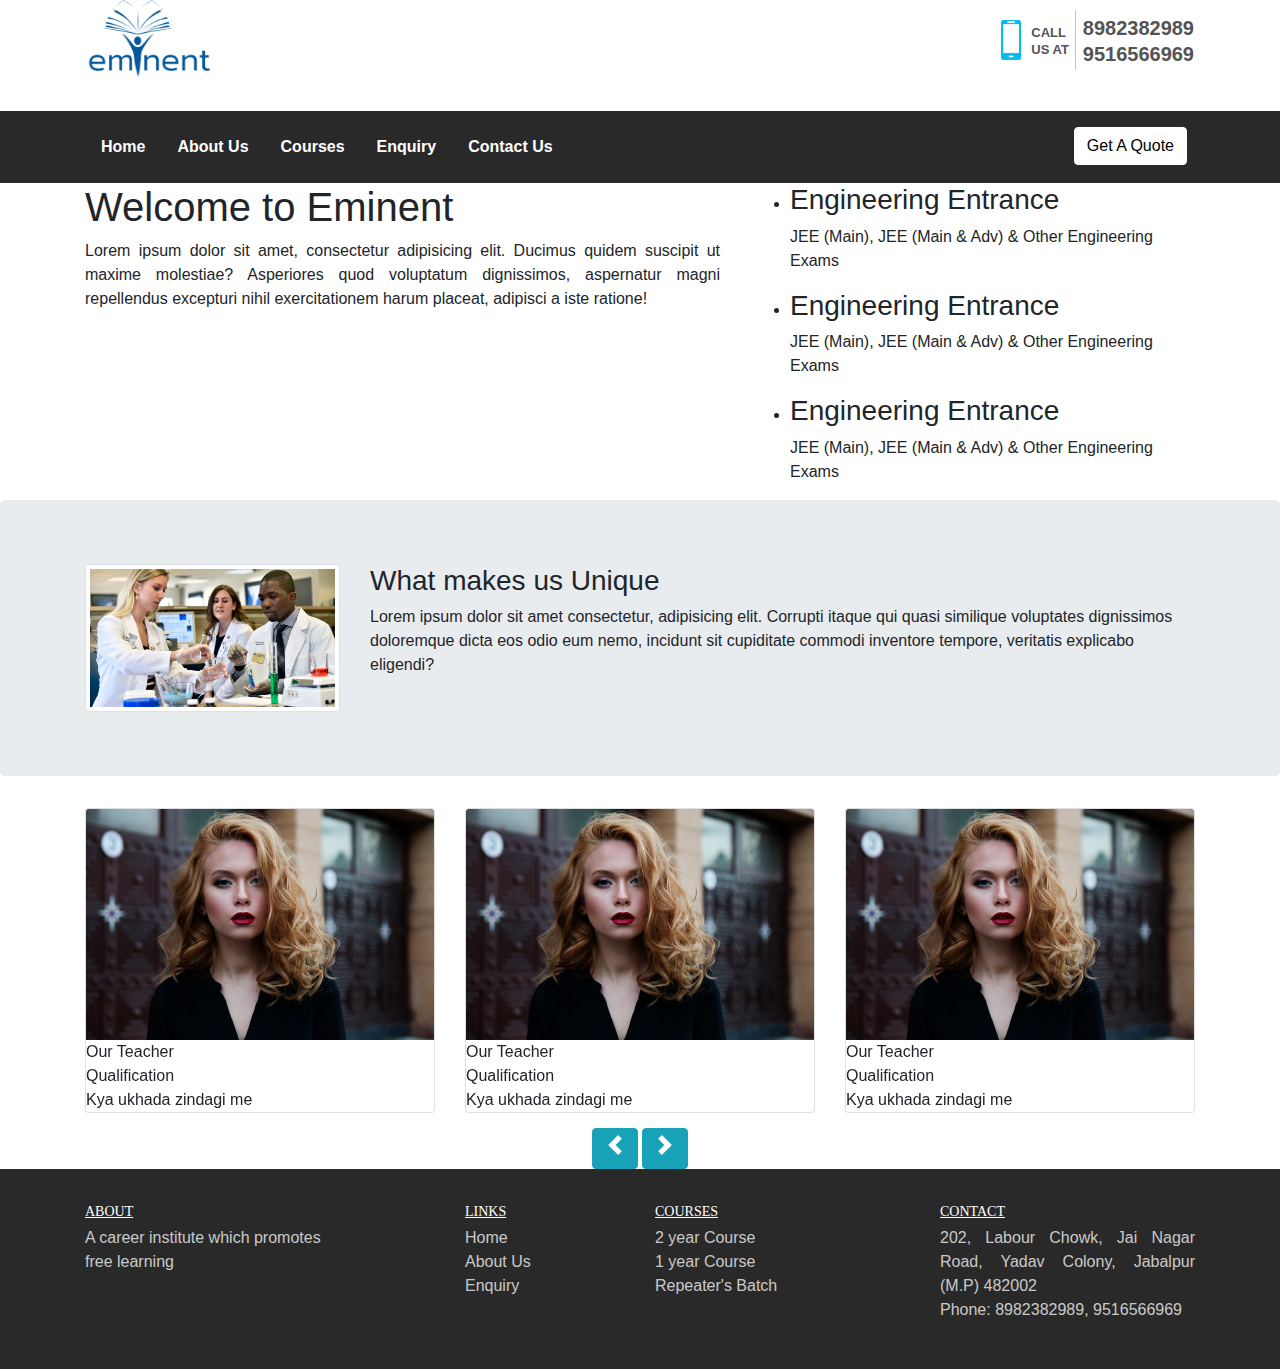
==== About.html @ 5b2f8070 "Added About Us page" ====
<!DOCTYPE html>
<html lang="en">
<head>
    <meta charset="UTF-8">
    <meta name="viewport" content="width=device-width, initial-scale=1.0">
    <meta http-equiv="X-UA-Compatible" content="ie=edge">
    <link rel="stylesheet" href=".\src\css\bootstrap.min.css">
    <link rel="stylesheet" href=".\src\css\app.css">
    <title>About Us - Eminent</title>
    <script type="text/javascript" src=".\src\scripts\jquery.min.js"></script>
    <script type="text/javascript" src=".\src\scripts\bootstrap.min.js"></script>
    <script type="text/javascript" src=".\src\scripts\bootstrap.bundle.min.js"></script>
</head>
<body>
        <!-- Brand Header -->
        <div class="d-flex flex-column">
                <div class="container">
                    <a href="#">
                        <img src="src/images/logo.png" width="130px" height="80px" alt="medical city">
                    </a>
                    <div class="call-us">
                        <ul>
                            <li>
                                <i class="ion-phone">
                                    <img src="src/images/phone-icon.png" />
                                </i>
                                <div class="call-box">
                                    <span class="span-block"> CALL
                                    </span>
                                    <span class="span-block">US AT</span>
                                </div>
                            </li>
                            <li>
                                <div class="vertical-line"></div>
                            </li>
                            <li>
                                <div class="call-number">
                                    <a href="tel:8982382989" class="number-block">8982382989</a>
                                    <a href="tel:9516566969" class="number-block">9516566969</a>
                                </div>
                            </li>
                        </ul>
                    </div>
                </div>
        </div>

        <nav class="navbar navbar-expand-md navbar-custom navbar-dark bg-dark">
                <!-- <div class="container"> -->
                <div class="collapse navbar-collapse" id="navbar">
                    <div class="container">
                        <ul class="navbar-nav">
                            <li class="nav-item p-2">
                                <a data-target="header" class="nav-link" href="#">Home
                                    <span class="sr-only">(current)</span>
                                </a>
                            </li>
                            <li class="nav-item p-2">
                                <a data-target="WhyEminent" class="nav-link" href="#">About Us</a>
                            </li>
                            <li class="nav-item dropdown dropdown-nav-custom p-2">
                                <a class="nav-link dropdown-toggle dropdown-nav-custom" href="#" id="navbarDropdown" role="button" data-toggle="dropdown"
                                    aria-haspopup="true" aria-expanded="false">
                                    Courses
                                </a>
                                <div id="dropdown" class="dropdown-menu dropdown-nav-custom" aria-labelledby="navbarDropdown">
                                    <a data-target="Courses" class="dropdown-item dropdown-nav-custom" href="#">IIT/JEE</a>
                                    <a data-target="Courses" class="dropdown-item dropdown-nav-custom" href="#">NEET</a>
                            </li>
                            <li class="nav-item p-2">
                                <a data-target="Footer" class="nav-link" href="#">Enquiry</a>
                            </li>
                            <li class="nav-item p-2">
                                <a data-target="Footer" class="nav-link" href="#">Contact Us</a>
                            </li>
                            <li class="nav-item ml-auto p-2">
                                <button class="btn btn-get-quote" type="button" data-toggle="modal" data-target="#exampleModalCenter">Get A Quote</button>
                            </li>
                        </ul>
                        </div>
                    </div>
                    <button class="navbar-toggler" data-toggle="collapse" data-target="#navbar">
                        <span class="navbar-toggler-icon"></span>
                    </button>
                    <!-- </div> -->
            </nav>  
  

       <div class="container">
           <div class="row">
              <div class="col-md-7">
                  <h1>Welcome to Eminent</h1>
                  <p class="text-justify">Lorem ipsum dolor sit amet, consectetur adipisicing elit. Ducimus quidem suscipit ut maxime molestiae? Asperiores quod voluptatum dignissimos, aspernatur magni repellendus excepturi nihil exercitationem harum placeat, adipisci a iste ratione!</p>
              </div>
              <div class="col-md-5">
                  <ul>
                    <li>
                        <h3>Engineering Entrance</h3>
                        <p>JEE (Main), JEE (Main & Adv) & Other Engineering Exams</p>
                    </li>
                    <li>
                        <h3>Engineering Entrance</h3>
                        <p>JEE (Main), JEE (Main & Adv) & Other Engineering Exams</p>
                    </li>
                    <li>
                        <h3>Engineering Entrance</h3>
                        <p>JEE (Main), JEE (Main & Adv) & Other Engineering Exams</p>
                    </li>    
                  </ul>
              </div>
           </div>
       </div>    
       
     <div class="jumbotron">
       <div class="container">
        <div class="row">
           <div class="col-md-3">
              <img class="img-thumbnail img-fluid" src="./src/images/Carousel/1.jpg">     
           </div>
           <div class="col-md-9">
              <h3>What makes us Unique</h3>
              <p>Lorem ipsum dolor sit amet consectetur, adipisicing elit. Corrupti itaque qui quasi similique voluptates dignissimos doloremque dicta eos odio eum nemo, incidunt sit cupiditate commodi inventore tempore, veritatis explicabo eligendi?</p>  
           </div>
        </div>
       </div> 
     </div>


     <div class="container">
         <div class="row">
             <div class="col-md-12">
                 <div id="faculty" class="carousel slide" data-ride="carousel">
                    <div class="carousel-inner">
                       <div class="carousel-item active">
                            <div class="card-deck">
                                    <div class="card">
                                       <img class="card-img-top img-fluid" src="./src/images/person.jpeg" alt="Person">
                                       <p class="card-text">Our Teacher <br> Qualification <br> Kya ukhada zindagi me</p>
                                    </div>
                                    <div class="card">
                                         <img class="card-img-top img-fluid" src="./src/images/person.jpeg" alt="Person">
                                         <p class="card-text">Our Teacher <br> Qualification <br> Kya ukhada zindagi me</p>
                                    </div>
                                    <div class="card">
                                         <img class="card-img-top img-fluid" src="./src/images/person.jpeg" alt="Person">
                                         <p class="card-text">Our Teacher <br> Qualification <br> Kya ukhada zindagi me</p>
                                    </div>
                            </div>
                       </div> 
                       <div class="carousel-item">
                            <div class="card-deck">
                                    <div class="card">
                                       <img class="card-img-top rounded-circle img-fluid" src="./src/images/person.jpeg" alt="Person">
                                       <p class="card-text">Our Teacher <br> Qualification <br> Kya ukhada zindagi me</p>
                                    </div>
                                    <div class="card">
                                         <img class="card-img-top rounded-circle img-fluid" src="./src/images/person.jpeg" alt="Person">
                                         <p class="card-text">Our Teacher <br> Qualification <br> Kya ukhada zindagi me</p>
                                    </div>
                                    <div class="card">
                                         <img class="card-img-top rounded-circle img-fluid" src="./src/images/person.jpeg" alt="Person">
                                         <p class="card-text">Our Teacher <br> Qualification <br> Kya ukhada zindagi me</p>
                                    </div>
                            </div>
                       </div> 
                    </div>
                 </div>
             </div>
         </div>
         <div class="container">
                <div class="nav-button">
                    <a type="button" class="btn btn-info" href="#faculty" aria-label="Left Align" role="button" data-slide="prev">
                        <span class="carousel-control-prev-icon" aria-hidden="true"></span>
                        <span class="sr-only">Previous</span>
                    </a>
                    <a type="button" class="btn btn-info" href="#faculty" aria-label="Left Align" role="button" data-slide="next">
                        <span class="carousel-control-next-icon" aria-hidden="true"></span>
                        <span class="sr-only">Next</span>
                    </a>
                </div>
            </div>
     </div>



      <!-- Footer -->
    <footer class="mainFooter" id="Footer">
            <div class="container">
                <div class="row">
                    <div class="col-md-3">
                        <h5 class="widget_title"> About </h5>
                        <p>A career institute which promotes free learning</p>
                    </div>
                    <div class="col-md-2 offset-sm-1">
                        <h5 class="widget_title">Links</h5>
                        <ul class="footer-ul">
                            <li>
                                <a href="#">Home</a>
                            </li>
                            <li>
                                <a href="#">About Us</a>
                            </li>
                            <li>
                                <a href="#">Enquiry</a>
                            </li>
                        </ul>
                    </div>
                    <div class="col-md-3">
                        <h5 class="widget_title"> Courses </h5>
                        <ul class="footer-ul">
                            <li>
                                <a href="#">2 year Course</a>
                            </li>
                            <li>
                                <a href="#">1 year Course</a>
                            </li>
                            <li>
                                <a href="#">Repeater's Batch</a>
                            </li>
                        </ul>
                    </div>
                    <div class="col-md-3">
                        <h5 class="widget_title"> Contact </h5>
                        <p class="text-justify">
                            202, Labour Chowk, Jai Nagar Road, Yadav Colony, Jabalpur (M.P) 482002
                            <br> Phone: 8982382989, 9516566969 </p>
                    </div>
            </div>
        </footer>
        <!-- End  Footer -->
    
</body>
</html>
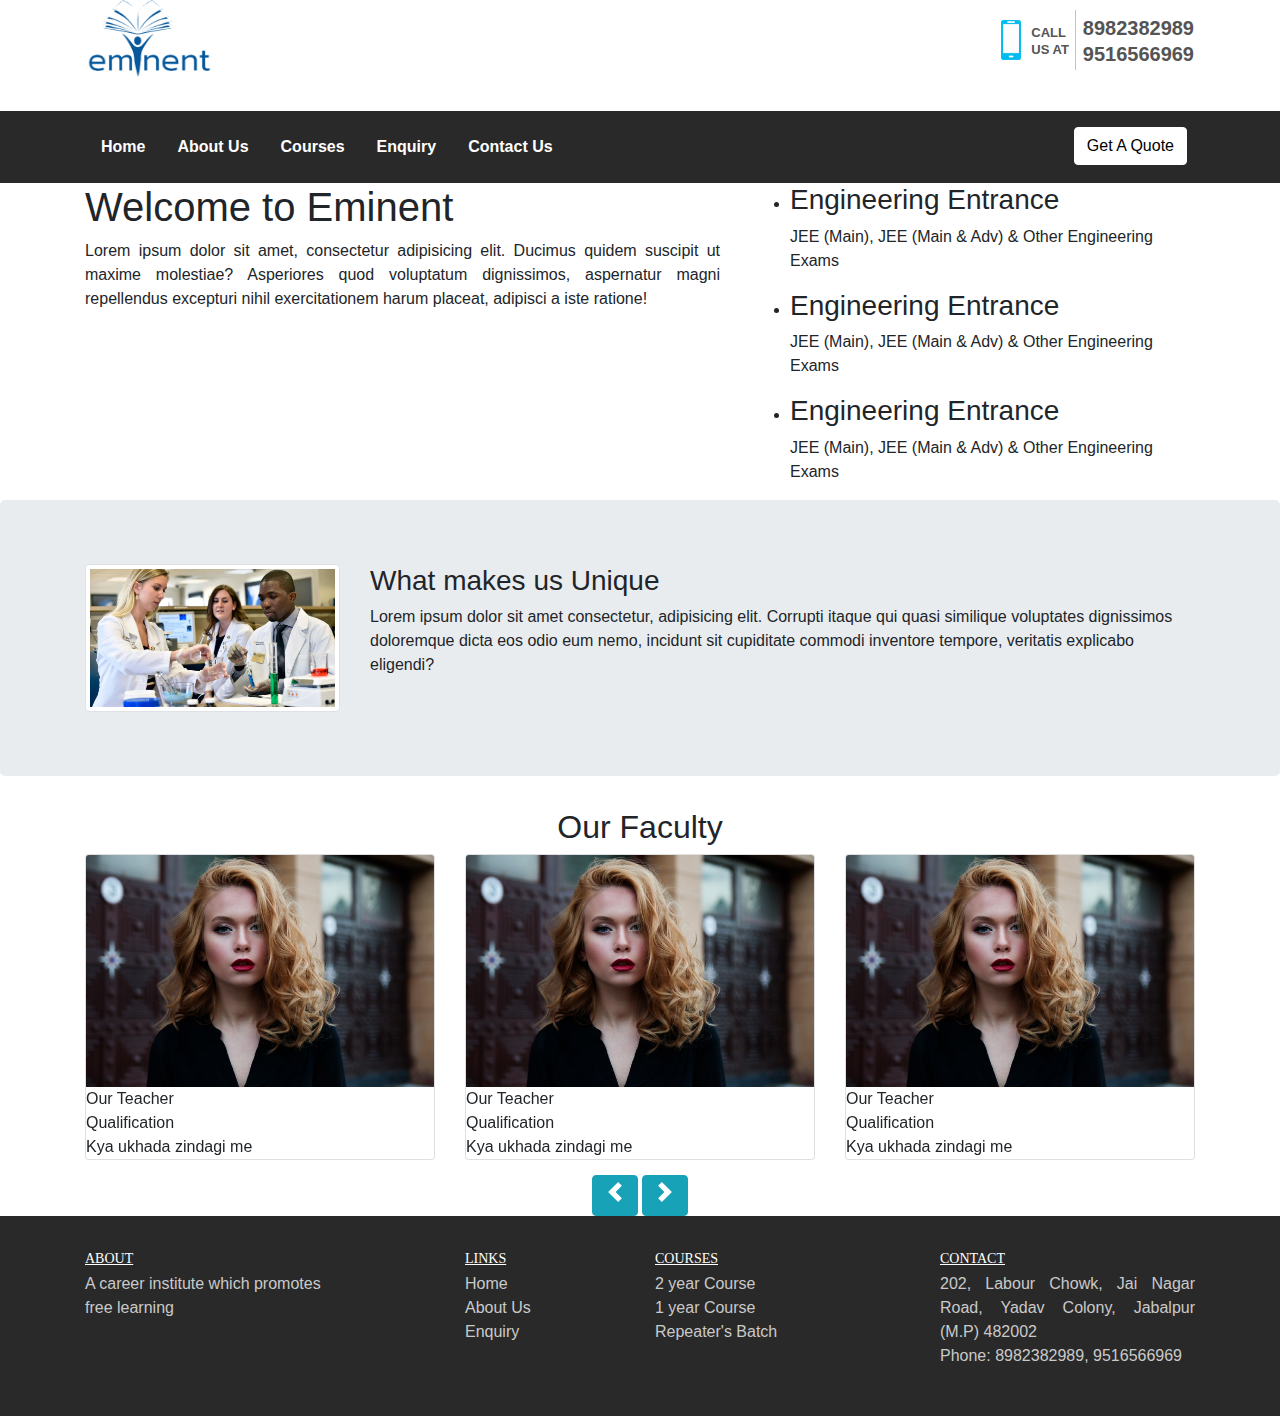
==== commit f0cfee47: "Modification to Faculty section" ====
--- a/About.html
+++ b/About.html
@@ -126,6 +126,7 @@
 
 
      <div class="container">
+         <h2 class="text-center">Our Faculty</h2>
          <div class="row">
              <div class="col-md-12">
                  <div id="faculty" class="carousel slide" data-ride="carousel">
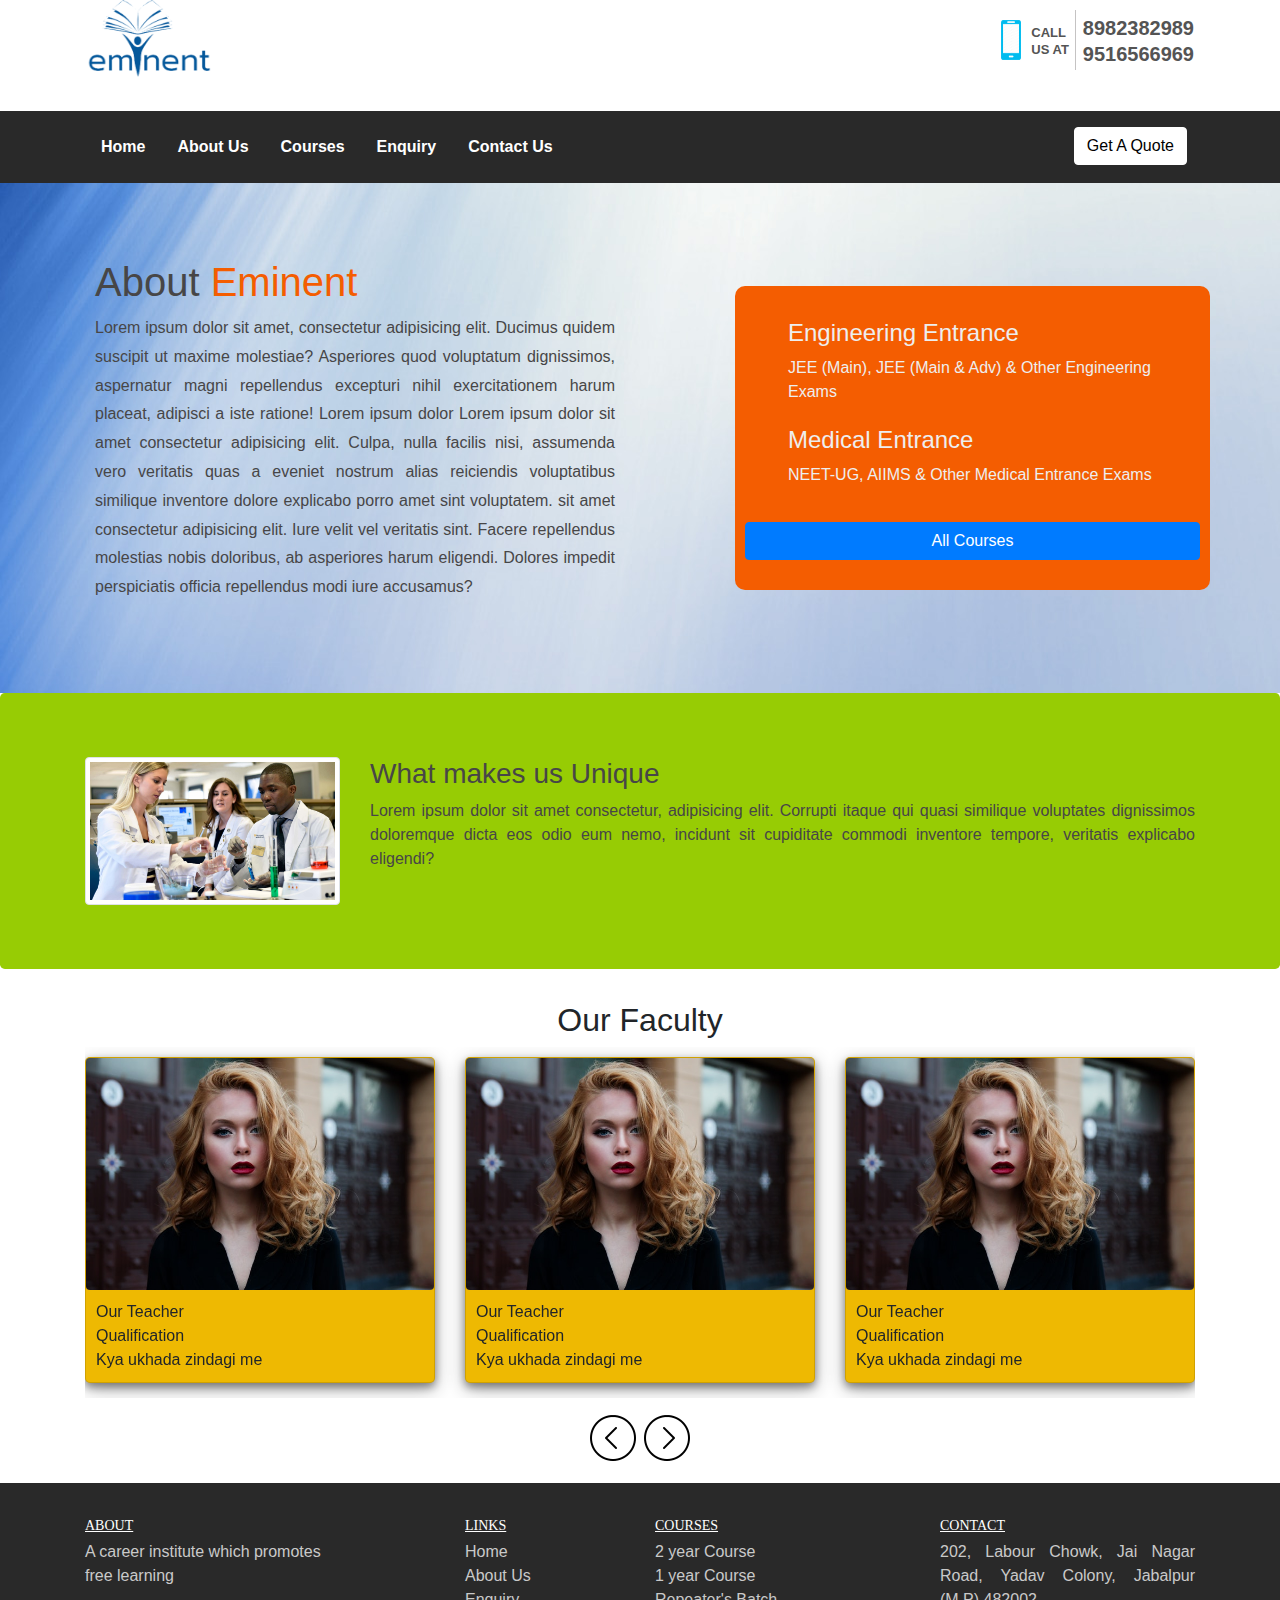
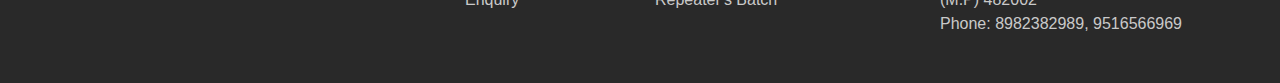
==== commit 93393e2b: "Modified about us page and added css file for the same." ====
--- a/About.html
+++ b/About.html
@@ -6,6 +6,7 @@
     <meta http-equiv="X-UA-Compatible" content="ie=edge">
     <link rel="stylesheet" href=".\src\css\bootstrap.min.css">
     <link rel="stylesheet" href=".\src\css\app.css">
+    <link rel="stylesheet" href=".\src\css\about.css">
     <title>About Us - Eminent</title>
     <script type="text/javascript" src=".\src\scripts\jquery.min.js"></script>
     <script type="text/javascript" src=".\src\scripts\bootstrap.min.js"></script>
@@ -50,7 +51,7 @@
                     <div class="container">
                         <ul class="navbar-nav">
                             <li class="nav-item p-2">
-                                <a data-target="header" class="nav-link" href="#">Home
+                                <a data-target="header" class="nav-link" href="./index.html">Home
                                     <span class="sr-only">(current)</span>
                                 </a>
                             </li>
@@ -84,33 +85,36 @@
                     <!-- </div> -->
             </nav>  
   
-
+     <div class="aboutshowcase">
        <div class="container">
            <div class="row">
-              <div class="col-md-7">
-                  <h1>Welcome to Eminent</h1>
-                  <p class="text-justify">Lorem ipsum dolor sit amet, consectetur adipisicing elit. Ducimus quidem suscipit ut maxime molestiae? Asperiores quod voluptatum dignissimos, aspernatur magni repellendus excepturi nihil exercitationem harum placeat, adipisci a iste ratione!</p>
+              <div class="abouttext col-md-6">
+                  <h1>About <span class="emi">Eminent</span></h1>
+                  <p class="text-justify">Lorem ipsum dolor sit amet, consectetur adipisicing elit. Ducimus quidem suscipit ut maxime molestiae? Asperiores quod voluptatum dignissimos, 
+                      aspernatur magni repellendus excepturi nihil exercitationem harum placeat, adipisci a iste ratione! Lorem ipsum dolor 
+                       Lorem ipsum dolor sit amet consectetur adipisicing elit. Culpa, nulla facilis nisi, assumenda vero veritatis quas a eveniet nostrum alias reiciendis voluptatibus similique inventore dolore explicabo porro amet sint voluptatem. sit amet consectetur adipisicing elit. Iure velit vel veritatis sint. Facere repellendus molestias nobis doloribus, ab asperiores harum eligendi. Dolores impedit perspiciatis officia repellendus modi iure accusamus?</p>
               </div>
-              <div class="col-md-5">
+              <div class="col-md-1">
+              </div>
+              <div class="aboutcourses col-md-5">
                   <ul>
                     <li>
-                        <h3>Engineering Entrance</h3>
+                        <h4>Engineering Entrance</h4>
                         <p>JEE (Main), JEE (Main & Adv) & Other Engineering Exams</p>
                     </li>
                     <li>
-                        <h3>Engineering Entrance</h3>
-                        <p>JEE (Main), JEE (Main & Adv) & Other Engineering Exams</p>
-                    </li>
-                    <li>
-                        <h3>Engineering Entrance</h3>
-                        <p>JEE (Main), JEE (Main & Adv) & Other Engineering Exams</p>
+                        <h4>Medical Entrance</h4>
+                        <p>NEET-UG, AIIMS & Other Medical Entrance Exams</p>
                     </li>    
                   </ul>
+                   <a href="#" class="btn btn-primary btn-block" role="button">All Courses</a>
               </div>
            </div>
        </div>    
-       
-     <div class="jumbotron">
+    </div>
+    
+    
+     <div class="unique jumbotron">
        <div class="container">
         <div class="row">
            <div class="col-md-3">
@@ -118,71 +122,73 @@
            </div>
            <div class="col-md-9">
               <h3>What makes us Unique</h3>
-              <p>Lorem ipsum dolor sit amet consectetur, adipisicing elit. Corrupti itaque qui quasi similique voluptates dignissimos doloremque dicta eos odio eum nemo, incidunt sit cupiditate commodi inventore tempore, veritatis explicabo eligendi?</p>  
+              <p class="text-justify">Lorem ipsum dolor sit amet consectetur, adipisicing elit. Corrupti itaque qui quasi similique voluptates dignissimos doloremque dicta eos odio eum nemo, incidunt sit cupiditate commodi inventore tempore, veritatis explicabo eligendi?</p>  
            </div>
         </div>
        </div> 
      </div>
 
-
-     <div class="container">
-         <h2 class="text-center">Our Faculty</h2>
-         <div class="row">
-             <div class="col-md-12">
-                 <div id="faculty" class="carousel slide" data-ride="carousel">
-                    <div class="carousel-inner">
-                       <div class="carousel-item active">
-                            <div class="card-deck">
-                                    <div class="card">
-                                       <img class="card-img-top img-fluid" src="./src/images/person.jpeg" alt="Person">
-                                       <p class="card-text">Our Teacher <br> Qualification <br> Kya ukhada zindagi me</p>
-                                    </div>
-                                    <div class="card">
-                                         <img class="card-img-top img-fluid" src="./src/images/person.jpeg" alt="Person">
-                                         <p class="card-text">Our Teacher <br> Qualification <br> Kya ukhada zindagi me</p>
-                                    </div>
-                                    <div class="card">
-                                         <img class="card-img-top img-fluid" src="./src/images/person.jpeg" alt="Person">
-                                         <p class="card-text">Our Teacher <br> Qualification <br> Kya ukhada zindagi me</p>
-                                    </div>
+    <div class="faculty-slide">
+            <div class="container">
+                    <h2 class="text-center">Our Faculty</h2>
+                    <div class="row">
+                        <div class="col-md-12">
+                            <div id="faculty" class="carousel slide" data-ride="carousel">
+                               <div class="carousel-inner">
+                                  <div class="carousel-item active">
+                                       <div class="card-deck">
+                                               <div class="card">
+                                                  <img class="card-img-top rounded img-fluid" src="./src/images/person.jpeg" alt="Person">
+                                                  <p class="card-text">Our Teacher <br> Qualification <br> Kya ukhada zindagi me</p>
+                                               </div>
+                                               <div class="card">
+                                                    <img class="card-img-top rounded img-fluid" src="./src/images/person.jpeg" alt="Person">
+                                                    <p class="card-text">Our Teacher <br> Qualification <br> Kya ukhada zindagi me</p>
+                                               </div>
+                                               <div class="card">
+                                                    <img class="card-img-top rounded img-fluid" src="./src/images/person.jpeg" alt="Person">
+                                                    <p class="card-text">Our Teacher <br> Qualification <br> Kya ukhada zindagi me</p>
+                                               </div>
+                                       </div>
+                                  </div> 
+                                  <div class="carousel-item">
+                                       <div class="card-deck">
+                                               <div class="card">
+                                                  <img class="card-img-top rounded img-fluid" src="./src/images/person.jpeg" alt="Person">
+                                                  <p class="card-text">Our Teacher <br> Qualification <br> Kya ukhada zindagi me</p>
+                                               </div>
+                                               <div class="card">
+                                                    <img class="card-img-top rounded img-fluid" src="./src/images/person.jpeg" alt="Person">
+                                                    <p class="card-text">Our Teacher <br> Qualification <br> Kya ukhada zindagi me</p>
+                                               </div>
+                                               <div class="card">
+                                                    <img class="card-img-top rounded img-fluid" src="./src/images/person.jpeg" alt="Person">
+                                                    <p class="card-text">Our Teacher <br> Qualification <br> Kya ukhada zindagi me</p>
+                                               </div>
+                                       </div>
+                                  </div> 
+                               </div>
+                          
+                               <div class="container">
+                                       <div class="nav-button">
+                                           <a href="#faculty" aria-label="Left Align" role="button" data-slide="prev">
+                                             <span><img src="./src/icons/icon_prev.png" alt="prev"></span>
+                                             <span class="sr-only">Previous</span>
+                                           </a>
+                                           <a href="#faculty" aria-label="Left Align" role="button" data-slide="next">
+                                               <span><img src="./src/icons/icon_next.png" alt="next"></span>
+                                               <span class="sr-only">Next</span>
+                                           </a>
+                                       </div>
+                                   </div>
+                                                      
                             </div>
-                       </div> 
-                       <div class="carousel-item">
-                            <div class="card-deck">
-                                    <div class="card">
-                                       <img class="card-img-top rounded-circle img-fluid" src="./src/images/person.jpeg" alt="Person">
-                                       <p class="card-text">Our Teacher <br> Qualification <br> Kya ukhada zindagi me</p>
-                                    </div>
-                                    <div class="card">
-                                         <img class="card-img-top rounded-circle img-fluid" src="./src/images/person.jpeg" alt="Person">
-                                         <p class="card-text">Our Teacher <br> Qualification <br> Kya ukhada zindagi me</p>
-                                    </div>
-                                    <div class="card">
-                                         <img class="card-img-top rounded-circle img-fluid" src="./src/images/person.jpeg" alt="Person">
-                                         <p class="card-text">Our Teacher <br> Qualification <br> Kya ukhada zindagi me</p>
-                                    </div>
-                            </div>
-                       </div> 
-                    </div>
-                 </div>
-             </div>
-         </div>
-         <div class="container">
-                <div class="nav-button">
-                    <a type="button" class="btn btn-info" href="#faculty" aria-label="Left Align" role="button" data-slide="prev">
-                        <span class="carousel-control-prev-icon" aria-hidden="true"></span>
-                        <span class="sr-only">Previous</span>
-                    </a>
-                    <a type="button" class="btn btn-info" href="#faculty" aria-label="Left Align" role="button" data-slide="next">
-                        <span class="carousel-control-next-icon" aria-hidden="true"></span>
-                        <span class="sr-only">Next</span>
-                    </a>
+                        </div>
+                    </div>
                 </div>
-            </div>
-     </div>
-
-
-
+    </div>
+     
+ 
       <!-- Footer -->
     <footer class="mainFooter" id="Footer">
             <div class="container">
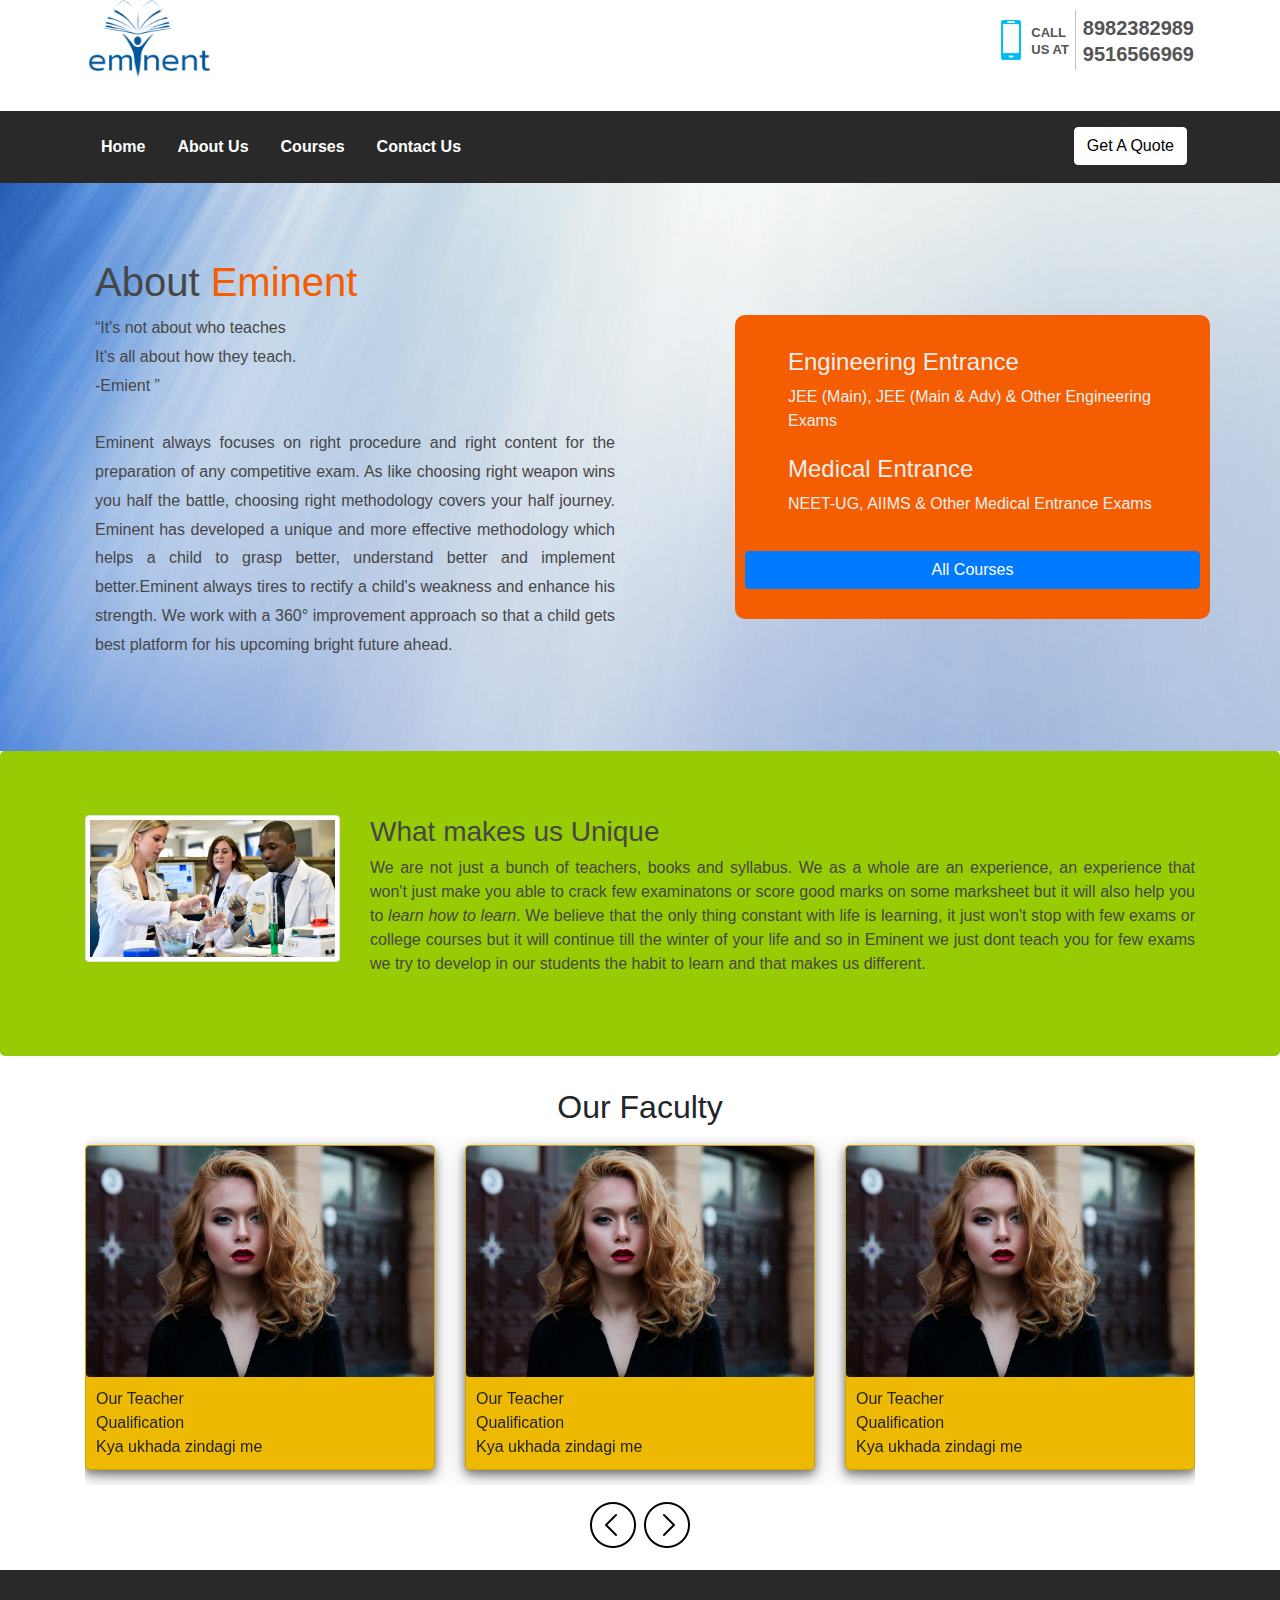
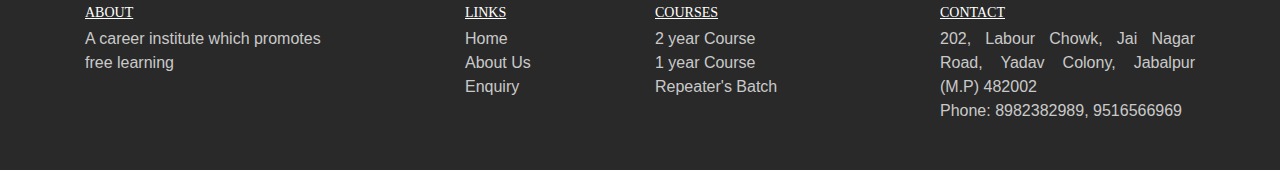
==== commit d8c0e87c: "About page updated" ====
--- a/About.html
+++ b/About.html
@@ -1,5 +1,6 @@
 <!DOCTYPE html>
 <html lang="en">
+
 <head>
     <meta charset="UTF-8">
     <meta name="viewport" content="width=device-width, initial-scale=1.0">
@@ -12,228 +13,248 @@
     <script type="text/javascript" src=".\src\scripts\bootstrap.min.js"></script>
     <script type="text/javascript" src=".\src\scripts\bootstrap.bundle.min.js"></script>
 </head>
+
 <body>
-        <!-- Brand Header -->
-        <div class="d-flex flex-column">
-                <div class="container">
-                    <a href="#">
-                        <img src="src/images/logo.png" width="130px" height="80px" alt="medical city">
-                    </a>
-                    <div class="call-us">
-                        <ul>
-                            <li>
-                                <i class="ion-phone">
-                                    <img src="src/images/phone-icon.png" />
-                                </i>
-                                <div class="call-box">
-                                    <span class="span-block"> CALL
+    <!-- Navigation bar with logo -->
+    <div class="d-flex flex-column">
+        <div class="container">
+            <a href=".\index.html">
+                <img src="src/images/logo.png" width="130px" height="80px" alt="eminent coaching class">
+            </a>
+            <div class="call-us">
+                <ul>
+                    <li>
+                        <i class="ion-phone">
+                            <img src="src/images/phone-icon.png" />
+                        </i>
+                        <div class="call-box">
+                            <span class="span-block"> CALL
+                            </span>
+                            <span class="span-block">US AT</span>
+                        </div>
+                    </li>
+                    <li>
+                        <div class="vertical-line"></div>
+                    </li>
+                    <li>
+                        <div class="call-number">
+                            <a href="tel:8982382989" class="number-block">8982382989</a>
+                            <a href="tel:9516566969" class="number-block">9516566969</a>
+                        </div>
+                    </li>
+                </ul>
+            </div>
+        </div>
+    </div>
+    <nav class="navbar sticky-top navbar-expand-md navbar-custom navbar-dark bg-dark">
+        <div class="collapse navbar-collapse" id="navbar">
+            <div class="container">
+                <ul id="navbar-items" class="navbar-nav">
+                    <li class="nav-item p-2">
+                        <a data-target="header" class="nav-link" href=".\index.html">Home
+                            <span class="sr-only">(current)</span>
+                        </a>
+                    </li>
+                    <li class="nav-item p-2">
+                        <a data-target="WhyEminent" class="nav-link" href=".\About.html">About Us</a>
+                    </li>
+                    <li class="nav-item dropdown dropdown-nav-custom p-2">
+                        <a class="nav-link dropdown-toggle dropdown-nav-custom" href="#" id="navbarDropdown" role="button" data-toggle="dropdown"
+                            aria-haspopup="true" aria-expanded="false">
+                            Courses
+                        </a>
+                        <div id="dropdown" class="dropdown-menu dropdown-nav-custom" aria-labelledby="navbarDropdown">
+                            <a data-target="Courses" class="dropdown-item dropdown-nav-custom" href=".\Courses.html">IIT/JEE</a>
+                            <a data-target="Courses" class="dropdown-item dropdown-nav-custom" href=".\Courses.html">NEET</a>
+                    </li>
+                    <li class="nav-item p-2">
+                        <a data-target="Footer" class="nav-link" href=".\ContactUs.html">Contact Us</a>
+                    </li>
+                    <li class="nav-item ml-auto p-2">
+                        <button class="btn btn-get-quote" type="button" data-toggle="modal" data-target="#exampleModalCenter">Get A Quote</button>
+                    </li>
+                </ul>
+                </div>
+            </div>
+            <button class="navbar-toggler" data-toggle="collapse" data-target="#navbar">
+                <span class="navbar-toggler-icon"></span>
+            </button>
+            <!-- </div> -->
+    </nav>
+    <!-- End of naviagtion bar -->
+
+    <div class="aboutshowcase">
+        <div class="container">
+            <div class="row">
+                <div class="abouttext col-md-6">
+                    <h1>About
+                        <span class="emi">Eminent</span>
+                    </h1>
+                    <p class="text-justify"> <q>It's not about who teaches <br>
+                        It's all about how they teach. <br>
+                        -Emient </q> <br> <br>
+
+                        Eminent always focuses on right procedure and right content for the preparation of any competitive exam. As like choosing right weapon wins you half the battle, choosing right methodology covers your half journey. Eminent has developed a unique and more  effective methodology which helps a child to grasp better, understand better and implement better.Eminent always tires to rectify a child's weakness and enhance his strength. We work with a 360° improvement approach so that a child gets best platform for his upcoming bright future ahead.</p>
+                </div>
+                <div class="col-md-1">
+                </div>
+                <div class="aboutcourses col-md-5">
+                    <ul>
+                        <li>
+                            <h4>Engineering Entrance</h4>
+                            <p>JEE (Main), JEE (Main & Adv) & Other Engineering Exams</p>
+                        </li>
+                        <li>
+                            <h4>Medical Entrance</h4>
+                            <p>NEET-UG, AIIMS & Other Medical Entrance Exams</p>
+                        </li>
+                    </ul>
+                    <a href="./courses.html" class="btn btn-primary btn-block" role="button">All Courses</a>
+                </div>
+            </div>
+        </div>
+    </div>
+
+
+    <div class="unique jumbotron">
+        <div class="container">
+            <div class="row">
+                <div class="col-md-3">
+                    <img class="img-thumbnail img-fluid" src="./src/images/Carousel/1.jpg">
+                </div>
+                <div class="col-md-9">
+                    <h3>What makes us Unique</h3>
+                    <p class="text-justify">
+                        We are not just a bunch of teachers, books and syllabus. We as a whole are an experience, an experience that won't just make you able to crack few examinatons or score good marks on some marksheet but it will also help you to <i>learn how to learn</i>. We believe that the only thing constant with life is learning, it just won't stop with few exams or college courses but it will continue till the winter of your life and so in Eminent we just dont teach you for few exams we try to develop in our students the habit to learn and that makes us different.  
+                    </p>
+                </div>
+            </div>
+        </div>
+    </div>
+
+    <div class="faculty-slide">
+        <div class="container">
+            <h2 class="text-center">Our Faculty</h2>
+            <div class="row">
+                <div class="col-md-12">
+                    <div id="faculty" class="carousel slide" data-ride="carousel">
+                        <div class="carousel-inner">
+                            <div class="carousel-item active">
+                                <div class="card-deck">
+                                    <div class="card">
+                                        <img class="card-img-top rounded img-fluid" src="./src/images/person.jpeg" alt="Person">
+                                        <p class="card-text">Our Teacher
+                                            <br> Qualification
+                                            <br> Kya ukhada zindagi me</p>
+                                    </div>
+                                    <div class="card">
+                                        <img class="card-img-top rounded img-fluid" src="./src/images/person.jpeg" alt="Person">
+                                        <p class="card-text">Our Teacher
+                                            <br> Qualification
+                                            <br> Kya ukhada zindagi me</p>
+                                    </div>
+                                    <div class="card">
+                                        <img class="card-img-top rounded img-fluid" src="./src/images/person.jpeg" alt="Person">
+                                        <p class="card-text">Our Teacher
+                                            <br> Qualification
+                                            <br> Kya ukhada zindagi me</p>
+                                    </div>
+                                </div>
+                            </div>
+                            <div class="carousel-item">
+                                <div class="card-deck">
+                                    <div class="card">
+                                        <img class="card-img-top rounded img-fluid" src="./src/images/person.jpeg" alt="Person">
+                                        <p class="card-text">Our Teacher
+                                            <br> Qualification
+                                            <br> Kya ukhada zindagi me</p>
+                                    </div>
+                                    <div class="card">
+                                        <img class="card-img-top rounded img-fluid" src="./src/images/person.jpeg" alt="Person">
+                                        <p class="card-text">Our Teacher
+                                            <br> Qualification
+                                            <br> Kya ukhada zindagi me</p>
+                                    </div>
+                                    <div class="card">
+                                        <img class="card-img-top rounded img-fluid" src="./src/images/person.jpeg" alt="Person">
+                                        <p class="card-text">Our Teacher
+                                            <br> Qualification
+                                            <br> Kya ukhada zindagi me</p>
+                                    </div>
+                                </div>
+                            </div>
+                        </div>
+
+                        <div class="container">
+                            <div class="nav-button">
+                                <a href="#faculty" aria-label="Left Align" role="button" data-slide="prev">
+                                    <span>
+                                        <img src="./src/icons/icon_prev.png" alt="prev">
                                     </span>
-                                    <span class="span-block">US AT</span>
-                                </div>
-                            </li>
-                            <li>
-                                <div class="vertical-line"></div>
-                            </li>
-                            <li>
-                                <div class="call-number">
-                                    <a href="tel:8982382989" class="number-block">8982382989</a>
-                                    <a href="tel:9516566969" class="number-block">9516566969</a>
-                                </div>
-                            </li>
-                        </ul>
+                                    <span class="sr-only">Previous</span>
+                                </a>
+                                <a href="#faculty" aria-label="Left Align" role="button" data-slide="next">
+                                    <span>
+                                        <img src="./src/icons/icon_next.png" alt="next">
+                                    </span>
+                                    <span class="sr-only">Next</span>
+                                </a>
+                            </div>
+                        </div>
+
                     </div>
                 </div>
-        </div>
-
-        <nav class="navbar navbar-expand-md navbar-custom navbar-dark bg-dark">
-                <!-- <div class="container"> -->
-                <div class="collapse navbar-collapse" id="navbar">
-                    <div class="container">
-                        <ul class="navbar-nav">
-                            <li class="nav-item p-2">
-                                <a data-target="header" class="nav-link" href="./index.html">Home
-                                    <span class="sr-only">(current)</span>
-                                </a>
-                            </li>
-                            <li class="nav-item p-2">
-                                <a data-target="WhyEminent" class="nav-link" href="#">About Us</a>
-                            </li>
-                            <li class="nav-item dropdown dropdown-nav-custom p-2">
-                                <a class="nav-link dropdown-toggle dropdown-nav-custom" href="#" id="navbarDropdown" role="button" data-toggle="dropdown"
-                                    aria-haspopup="true" aria-expanded="false">
-                                    Courses
-                                </a>
-                                <div id="dropdown" class="dropdown-menu dropdown-nav-custom" aria-labelledby="navbarDropdown">
-                                    <a data-target="Courses" class="dropdown-item dropdown-nav-custom" href="#">IIT/JEE</a>
-                                    <a data-target="Courses" class="dropdown-item dropdown-nav-custom" href="#">NEET</a>
-                            </li>
-                            <li class="nav-item p-2">
-                                <a data-target="Footer" class="nav-link" href="#">Enquiry</a>
-                            </li>
-                            <li class="nav-item p-2">
-                                <a data-target="Footer" class="nav-link" href="#">Contact Us</a>
-                            </li>
-                            <li class="nav-item ml-auto p-2">
-                                <button class="btn btn-get-quote" type="button" data-toggle="modal" data-target="#exampleModalCenter">Get A Quote</button>
-                            </li>
-                        </ul>
-                        </div>
-                    </div>
-                    <button class="navbar-toggler" data-toggle="collapse" data-target="#navbar">
-                        <span class="navbar-toggler-icon"></span>
-                    </button>
-                    <!-- </div> -->
-            </nav>  
-  
-     <div class="aboutshowcase">
-       <div class="container">
-           <div class="row">
-              <div class="abouttext col-md-6">
-                  <h1>About <span class="emi">Eminent</span></h1>
-                  <p class="text-justify">Lorem ipsum dolor sit amet, consectetur adipisicing elit. Ducimus quidem suscipit ut maxime molestiae? Asperiores quod voluptatum dignissimos, 
-                      aspernatur magni repellendus excepturi nihil exercitationem harum placeat, adipisci a iste ratione! Lorem ipsum dolor 
-                       Lorem ipsum dolor sit amet consectetur adipisicing elit. Culpa, nulla facilis nisi, assumenda vero veritatis quas a eveniet nostrum alias reiciendis voluptatibus similique inventore dolore explicabo porro amet sint voluptatem. sit amet consectetur adipisicing elit. Iure velit vel veritatis sint. Facere repellendus molestias nobis doloribus, ab asperiores harum eligendi. Dolores impedit perspiciatis officia repellendus modi iure accusamus?</p>
-              </div>
-              <div class="col-md-1">
-              </div>
-              <div class="aboutcourses col-md-5">
-                  <ul>
-                    <li>
-                        <h4>Engineering Entrance</h4>
-                        <p>JEE (Main), JEE (Main & Adv) & Other Engineering Exams</p>
-                    </li>
-                    <li>
-                        <h4>Medical Entrance</h4>
-                        <p>NEET-UG, AIIMS & Other Medical Entrance Exams</p>
-                    </li>    
-                  </ul>
-                   <a href="#" class="btn btn-primary btn-block" role="button">All Courses</a>
-              </div>
-           </div>
-       </div>    
-    </div>
-    
-    
-     <div class="unique jumbotron">
-       <div class="container">
-        <div class="row">
-           <div class="col-md-3">
-              <img class="img-thumbnail img-fluid" src="./src/images/Carousel/1.jpg">     
-           </div>
-           <div class="col-md-9">
-              <h3>What makes us Unique</h3>
-              <p class="text-justify">Lorem ipsum dolor sit amet consectetur, adipisicing elit. Corrupti itaque qui quasi similique voluptates dignissimos doloremque dicta eos odio eum nemo, incidunt sit cupiditate commodi inventore tempore, veritatis explicabo eligendi?</p>  
-           </div>
-        </div>
-       </div> 
-     </div>
-
-    <div class="faculty-slide">
-            <div class="container">
-                    <h2 class="text-center">Our Faculty</h2>
-                    <div class="row">
-                        <div class="col-md-12">
-                            <div id="faculty" class="carousel slide" data-ride="carousel">
-                               <div class="carousel-inner">
-                                  <div class="carousel-item active">
-                                       <div class="card-deck">
-                                               <div class="card">
-                                                  <img class="card-img-top rounded img-fluid" src="./src/images/person.jpeg" alt="Person">
-                                                  <p class="card-text">Our Teacher <br> Qualification <br> Kya ukhada zindagi me</p>
-                                               </div>
-                                               <div class="card">
-                                                    <img class="card-img-top rounded img-fluid" src="./src/images/person.jpeg" alt="Person">
-                                                    <p class="card-text">Our Teacher <br> Qualification <br> Kya ukhada zindagi me</p>
-                                               </div>
-                                               <div class="card">
-                                                    <img class="card-img-top rounded img-fluid" src="./src/images/person.jpeg" alt="Person">
-                                                    <p class="card-text">Our Teacher <br> Qualification <br> Kya ukhada zindagi me</p>
-                                               </div>
-                                       </div>
-                                  </div> 
-                                  <div class="carousel-item">
-                                       <div class="card-deck">
-                                               <div class="card">
-                                                  <img class="card-img-top rounded img-fluid" src="./src/images/person.jpeg" alt="Person">
-                                                  <p class="card-text">Our Teacher <br> Qualification <br> Kya ukhada zindagi me</p>
-                                               </div>
-                                               <div class="card">
-                                                    <img class="card-img-top rounded img-fluid" src="./src/images/person.jpeg" alt="Person">
-                                                    <p class="card-text">Our Teacher <br> Qualification <br> Kya ukhada zindagi me</p>
-                                               </div>
-                                               <div class="card">
-                                                    <img class="card-img-top rounded img-fluid" src="./src/images/person.jpeg" alt="Person">
-                                                    <p class="card-text">Our Teacher <br> Qualification <br> Kya ukhada zindagi me</p>
-                                               </div>
-                                       </div>
-                                  </div> 
-                               </div>
-                          
-                               <div class="container">
-                                       <div class="nav-button">
-                                           <a href="#faculty" aria-label="Left Align" role="button" data-slide="prev">
-                                             <span><img src="./src/icons/icon_prev.png" alt="prev"></span>
-                                             <span class="sr-only">Previous</span>
-                                           </a>
-                                           <a href="#faculty" aria-label="Left Align" role="button" data-slide="next">
-                                               <span><img src="./src/icons/icon_next.png" alt="next"></span>
-                                               <span class="sr-only">Next</span>
-                                           </a>
-                                       </div>
-                                   </div>
-                                                      
-                            </div>
-                        </div>
-                    </div>
-                </div>
-    </div>
-     
- 
-      <!-- Footer -->
+            </div>
+        </div>
+    </div>
+
+
+    <!-- Footer -->
     <footer class="mainFooter" id="Footer">
-            <div class="container">
-                <div class="row">
-                    <div class="col-md-3">
-                        <h5 class="widget_title"> About </h5>
-                        <p>A career institute which promotes free learning</p>
-                    </div>
-                    <div class="col-md-2 offset-sm-1">
-                        <h5 class="widget_title">Links</h5>
-                        <ul class="footer-ul">
-                            <li>
-                                <a href="#">Home</a>
-                            </li>
-                            <li>
-                                <a href="#">About Us</a>
-                            </li>
-                            <li>
-                                <a href="#">Enquiry</a>
-                            </li>
-                        </ul>
-                    </div>
-                    <div class="col-md-3">
-                        <h5 class="widget_title"> Courses </h5>
-                        <ul class="footer-ul">
-                            <li>
-                                <a href="#">2 year Course</a>
-                            </li>
-                            <li>
-                                <a href="#">1 year Course</a>
-                            </li>
-                            <li>
-                                <a href="#">Repeater's Batch</a>
-                            </li>
-                        </ul>
-                    </div>
-                    <div class="col-md-3">
-                        <h5 class="widget_title"> Contact </h5>
-                        <p class="text-justify">
-                            202, Labour Chowk, Jai Nagar Road, Yadav Colony, Jabalpur (M.P) 482002
-                            <br> Phone: 8982382989, 9516566969 </p>
-                    </div>
-            </div>
-        </footer>
-        <!-- End  Footer -->
-    
+        <div class="container">
+            <div class="row">
+                <div class="col-md-3">
+                    <h5 class="widget_title"> About </h5>
+                    <p>A career institute which promotes free learning</p>
+                </div>
+                <div class="col-md-2 offset-sm-1">
+                    <h5 class="widget_title">Links</h5>
+                    <ul class="footer-ul">
+                        <li>
+                            <a href="#">Home</a>
+                        </li>
+                        <li>
+                            <a href="#">About Us</a>
+                        </li>
+                        <li>
+                            <a href="#">Enquiry</a>
+                        </li>
+                    </ul>
+                </div>
+                <div class="col-md-3">
+                    <h5 class="widget_title"> Courses </h5>
+                    <ul class="footer-ul">
+                        <li>
+                            <a href="#">2 year Course</a>
+                        </li>
+                        <li>
+                            <a href="#">1 year Course</a>
+                        </li>
+                        <li>
+                            <a href="#">Repeater's Batch</a>
+                        </li>
+                    </ul>
+                </div>
+                <div class="col-md-3">
+                    <h5 class="widget_title"> Contact </h5>
+                    <p class="text-justify">
+                        202, Labour Chowk, Jai Nagar Road, Yadav Colony, Jabalpur (M.P) 482002
+                        <br> Phone: 8982382989, 9516566969 </p>
+                </div>
+            </div>
+    </footer>
+    <!-- End  Footer -->
+
 </body>
-</html>+
+</html>
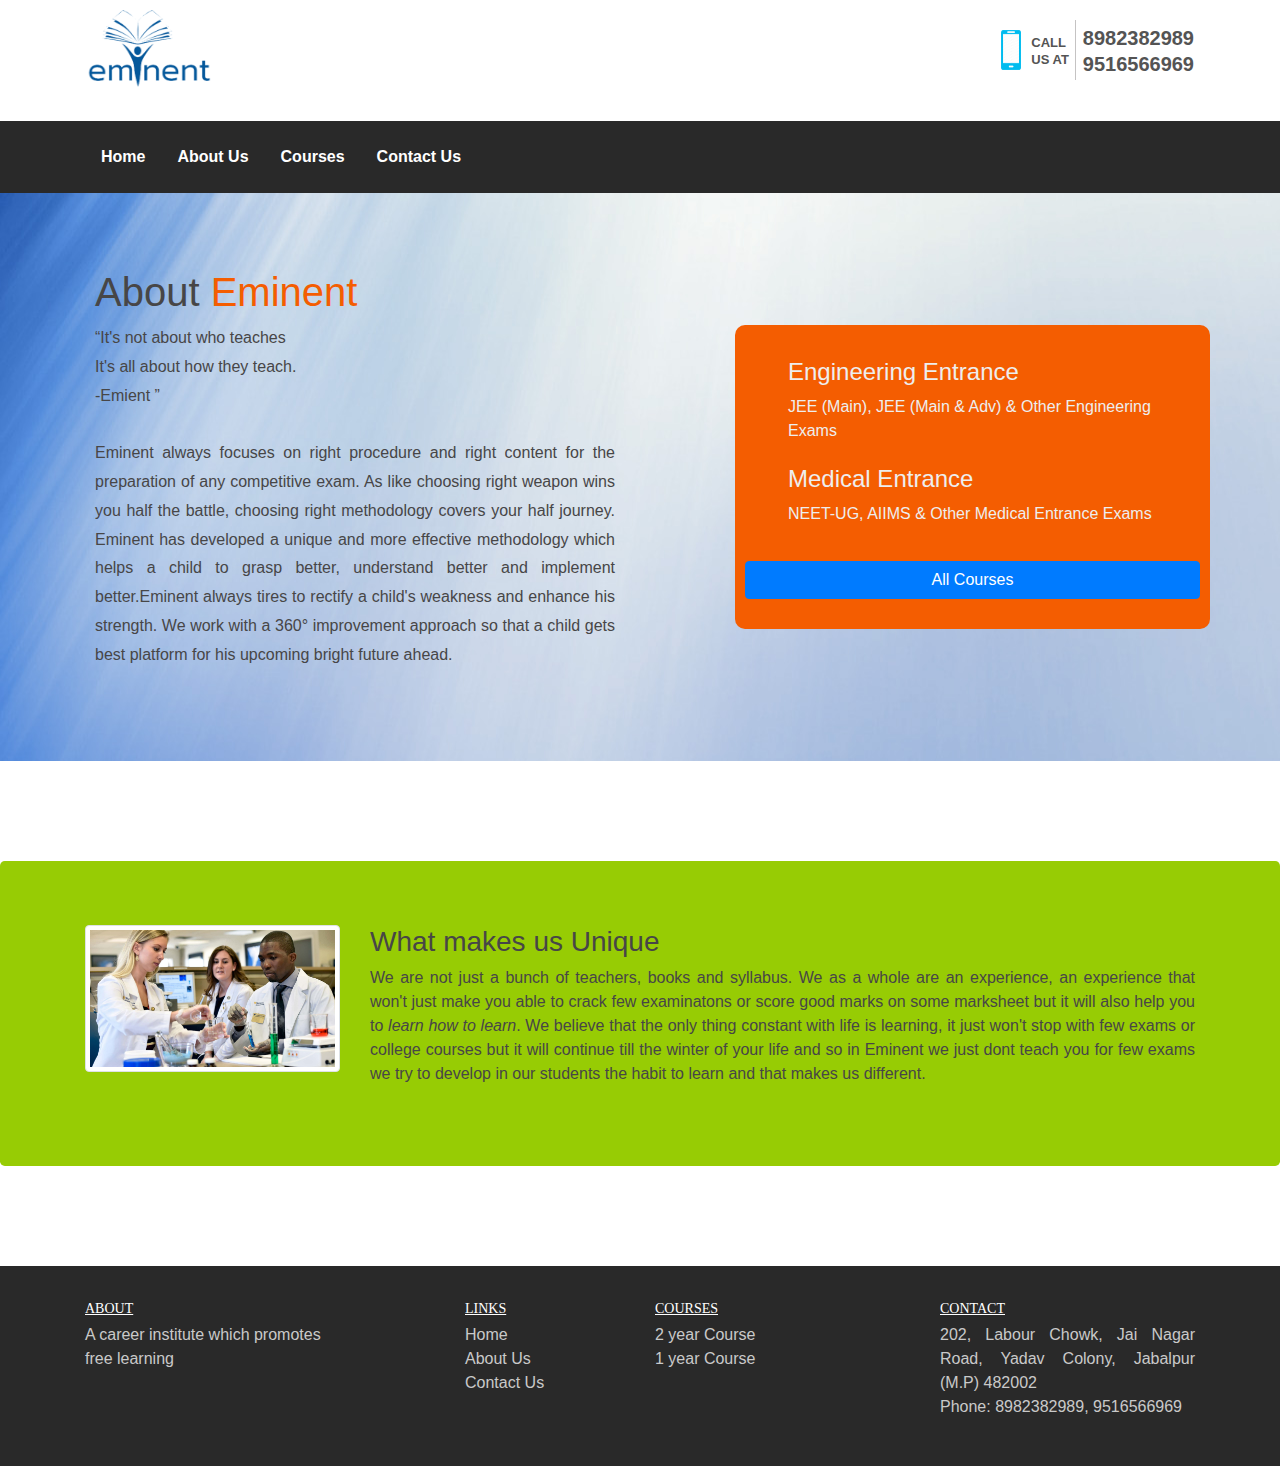
==== commit 4182a999: "Look chnages" ====
--- a/About.html
+++ b/About.html
@@ -16,7 +16,7 @@
 
 <body>
     <!-- Navigation bar with logo -->
-    <div class="d-flex flex-column">
+    <div class="top d-flex flex-column">
         <div class="container">
             <a href=".\index.html">
                 <img src="src/images/logo.png" width="130px" height="80px" alt="eminent coaching class">
@@ -70,9 +70,9 @@
                     <li class="nav-item p-2">
                         <a data-target="Footer" class="nav-link" href=".\ContactUs.html">Contact Us</a>
                     </li>
-                    <li class="nav-item ml-auto p-2">
+                    <!-- <li class="nav-item ml-auto p-2">
                         <button class="btn btn-get-quote" type="button" data-toggle="modal" data-target="#exampleModalCenter">Get A Quote</button>
-                    </li>
+                    </li> -->
                 </ul>
                 </div>
             </div>
@@ -132,7 +132,7 @@
         </div>
     </div>
 
-    <div class="faculty-slide">
+    <!-- <div class="faculty-slide">
         <div class="container">
             <h2 class="text-center">Our Faculty</h2>
             <div class="row">
@@ -206,7 +206,7 @@
                 </div>
             </div>
         </div>
-    </div>
+    </div> -->
 
 
     <!-- Footer -->
@@ -221,13 +221,13 @@
                     <h5 class="widget_title">Links</h5>
                     <ul class="footer-ul">
                         <li>
-                            <a href="#">Home</a>
-                        </li>
-                        <li>
-                            <a href="#">About Us</a>
-                        </li>
-                        <li>
-                            <a href="#">Enquiry</a>
+                            <a href="./index.html">Home</a>
+                        </li>
+                        <li>
+                            <a href="./About.html">About Us</a>
+                        </li>
+                        <li>
+                            <a href="./ContactUs.html">Contact Us</a>
                         </li>
                     </ul>
                 </div>
@@ -235,13 +235,10 @@
                     <h5 class="widget_title"> Courses </h5>
                     <ul class="footer-ul">
                         <li>
-                            <a href="#">2 year Course</a>
-                        </li>
-                        <li>
-                            <a href="#">1 year Course</a>
-                        </li>
-                        <li>
-                            <a href="#">Repeater's Batch</a>
+                            <a href="./courses.html">2 year Course</a>
+                        </li>
+                        <li>
+                            <a href="./courses.html">1 year Course</a>
                         </li>
                     </ul>
                 </div>
